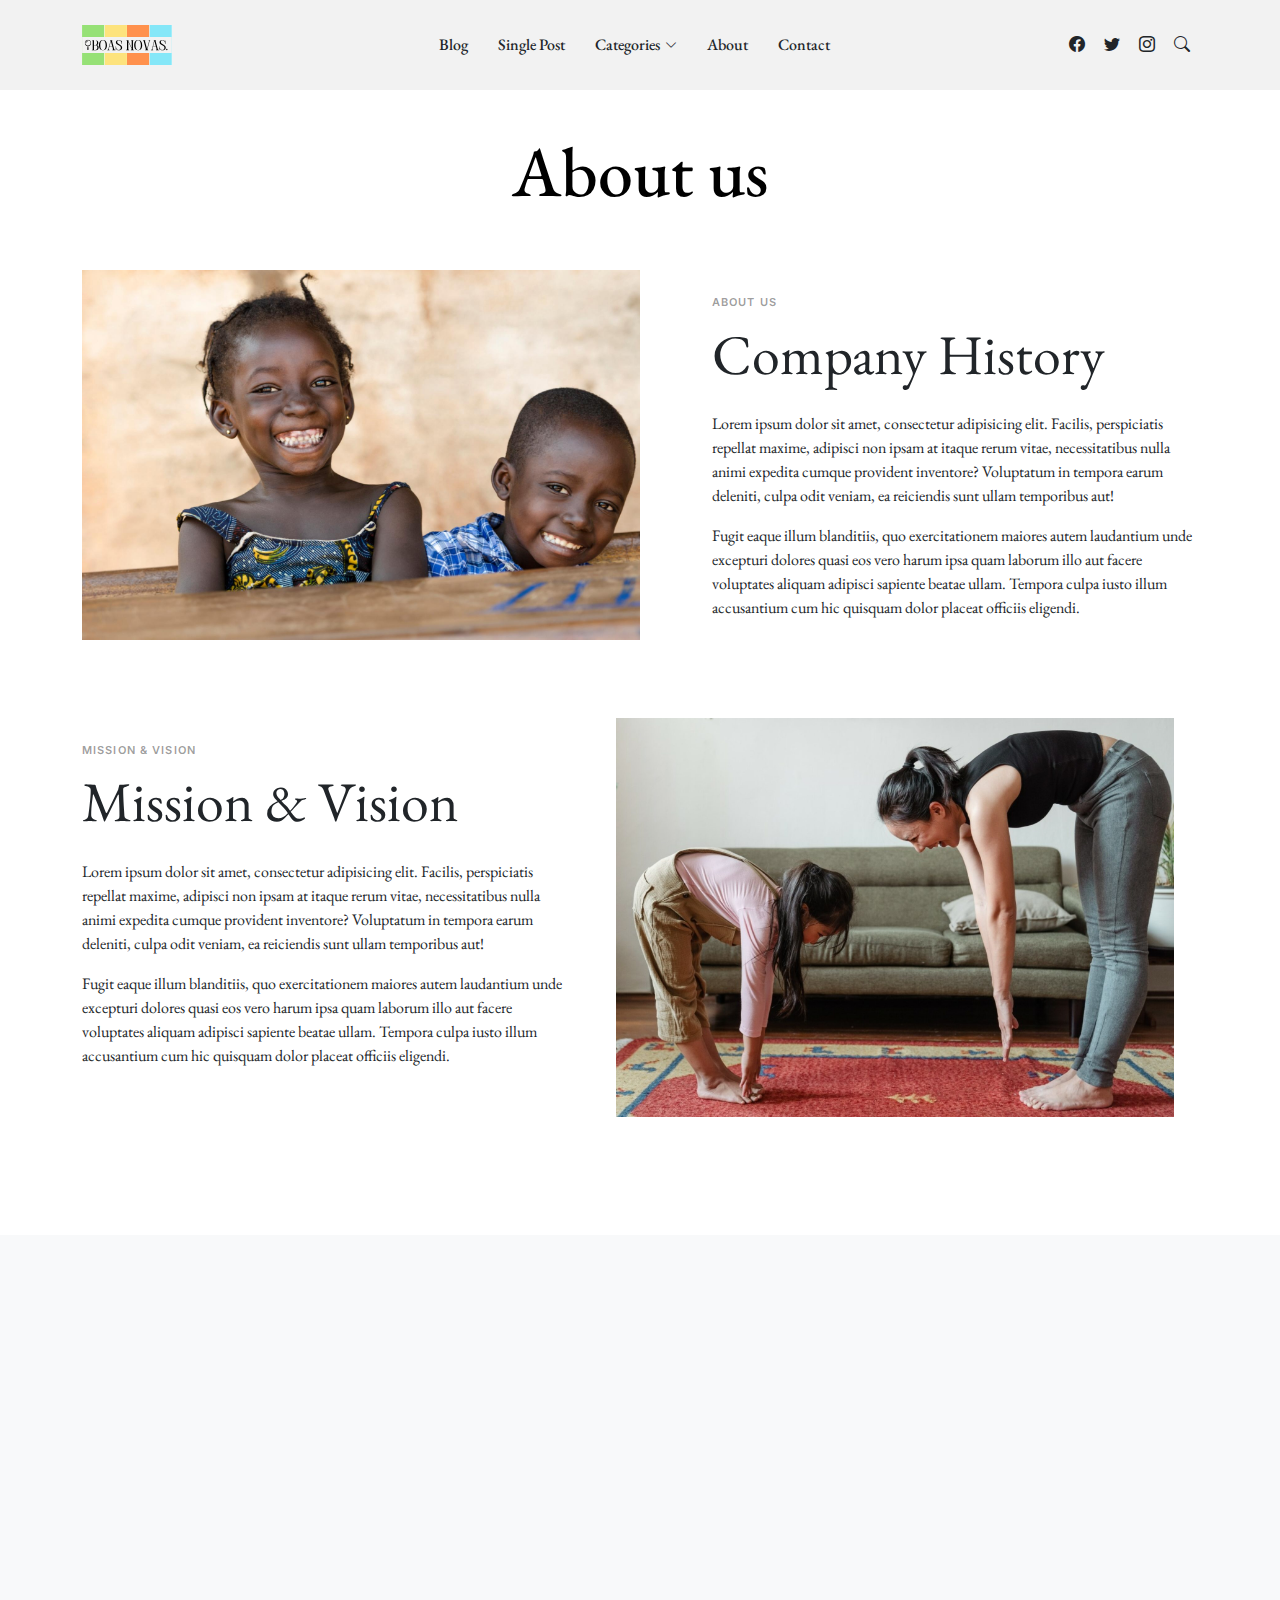
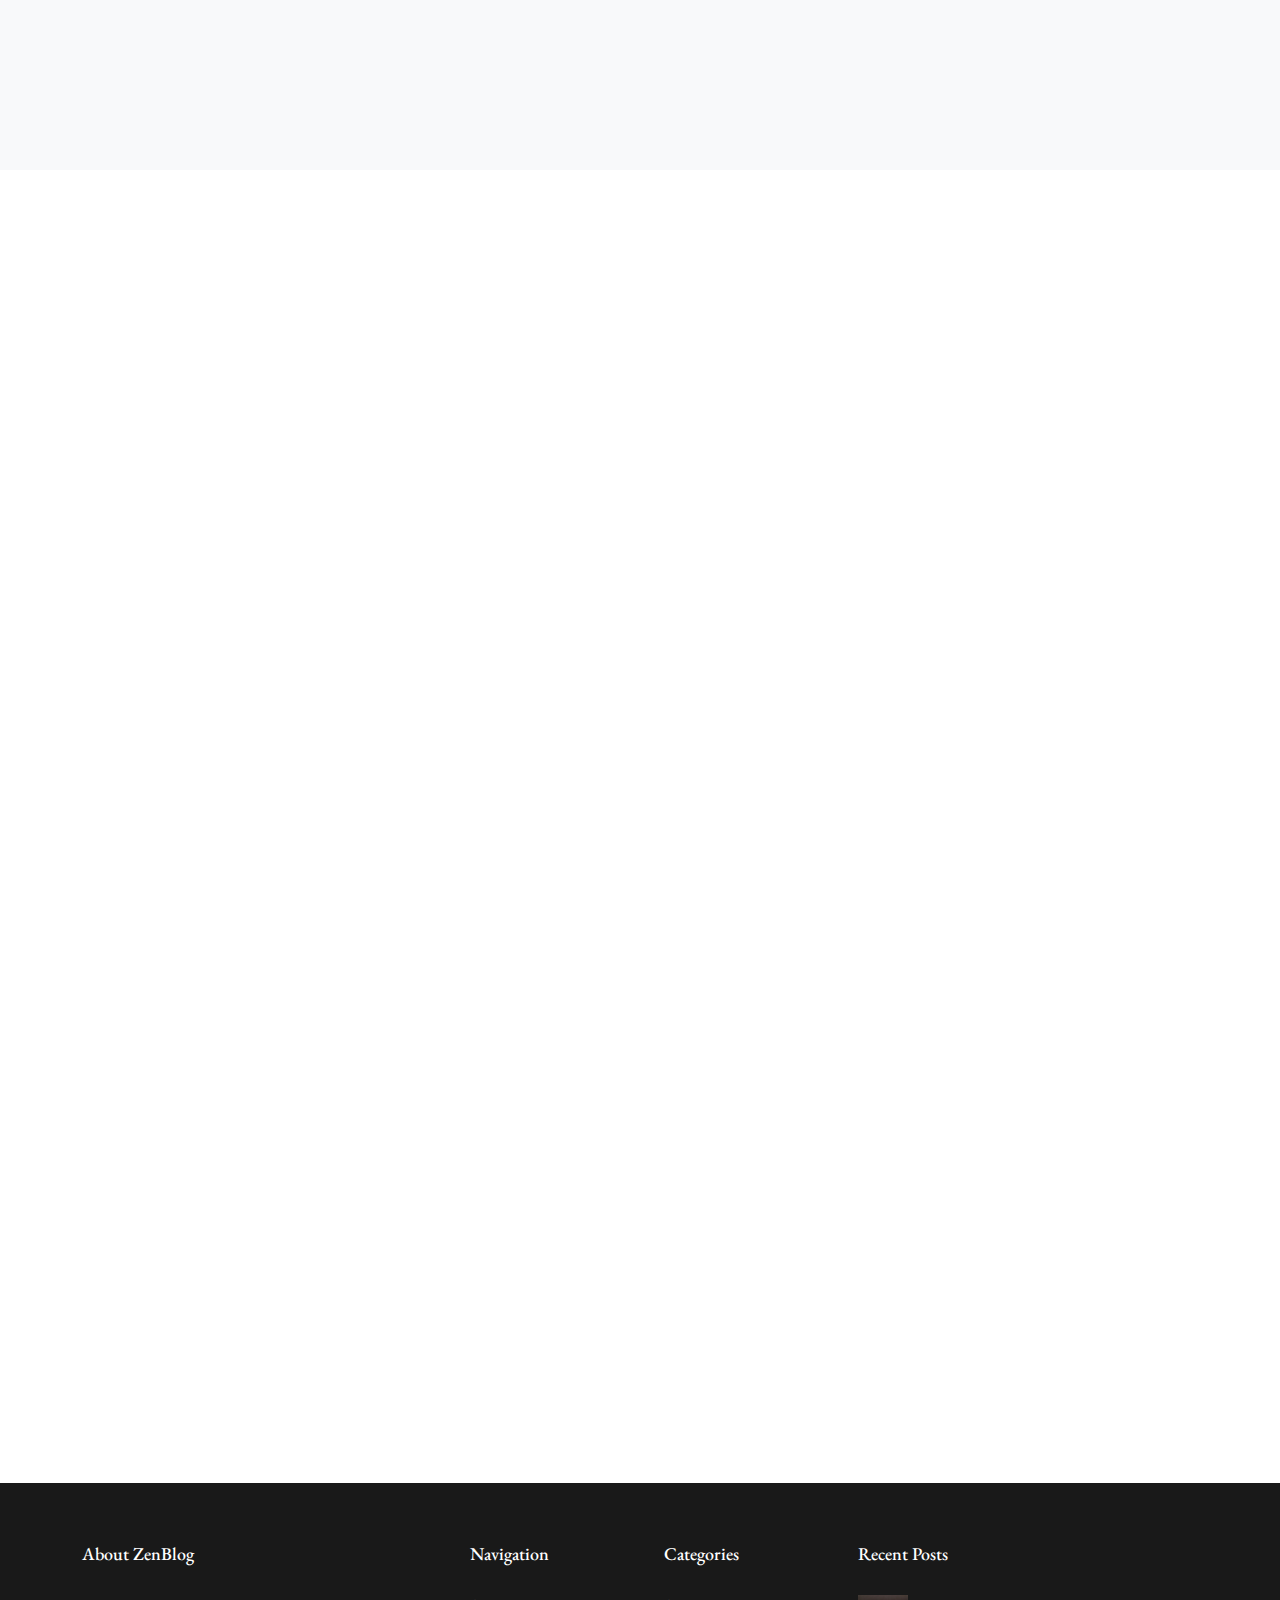
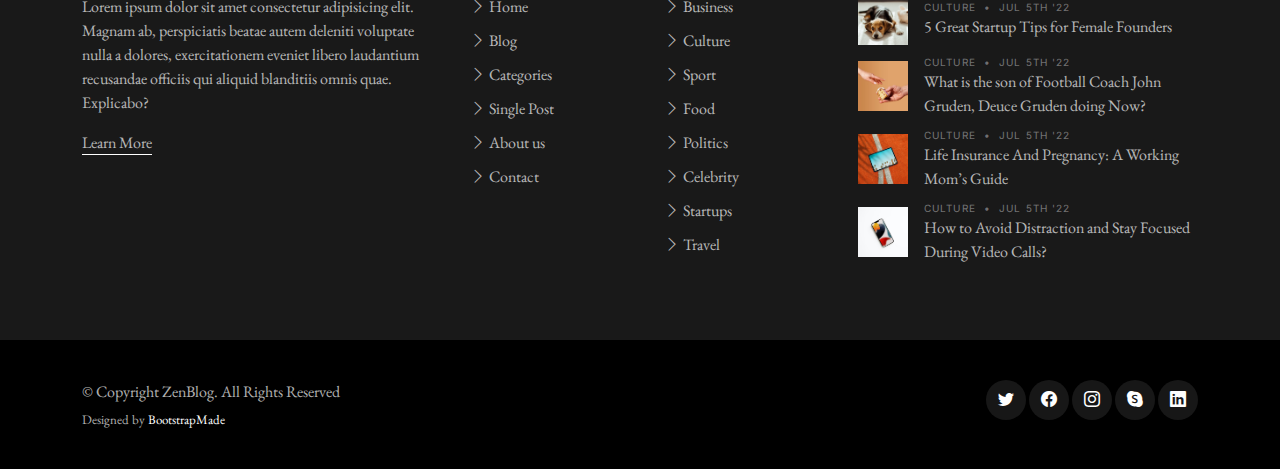
==== about.html @ c1a15620 "adcionar identidade visual e noticias da home" ====
<!DOCTYPE html>
<html lang="en">

<head>
  <meta charset="utf-8">
  <meta content="width=device-width, initial-scale=1.0" name="viewport">

  <title>Boas Novas</title>
  <meta content="" name="description">
  <meta content="" name="keywords">

  <!-- Favicons -->
  <link href="assets/img/ícone - boas novas.svg" rel="icon">
  <link href="assets/img/apple-touch-icon.png" rel="apple-touch-icon">

  <!-- Google Fonts -->
  <link rel="preconnect" href="https://fonts.googleapis.com">
  <link rel="preconnect" href="https://fonts.gstatic.com" crossorigin>
  <link href="https://fonts.googleapis.com/css2?family=EB+Garamond:wght@400;500&family=Inter:wght@400;500&family=Playfair+Display:ital,wght@0,400;0,700;1,400;1,700&display=swap" rel="stylesheet">

  <!-- Vendor CSS Files -->
  <link href="assets/vendor/bootstrap/css/bootstrap.min.css" rel="stylesheet">
  <link href="assets/vendor/bootstrap-icons/bootstrap-icons.css" rel="stylesheet">
  <link href="assets/vendor/swiper/swiper-bundle.min.css" rel="stylesheet">
  <link href="assets/vendor/glightbox/css/glightbox.min.css" rel="stylesheet">
  <link href="assets/vendor/aos/aos.css" rel="stylesheet">

  <!-- Template Main CSS Files -->
  <link href="assets/css/variables.css" rel="stylesheet">
  <link href="assets/css/main.css" rel="stylesheet">

  <!-- =======================================================
  * Template Name: ZenBlog
  * Updated: Sep 18 2023 with Bootstrap v5.3.2
  * Template URL: https://bootstrapmade.com/zenblog-bootstrap-blog-template/
  * Author: BootstrapMade.com
  * License: https:///bootstrapmade.com/license/
  ======================================================== -->
</head>

<body>

  <!-- ======= Header ======= -->
  <header id="header" class="header d-flex align-items-center fixed-top">
    <div class="container-fluid container-xl d-flex align-items-center justify-content-between">

      <a href="index.html" class="logo d-flex align-items-center">
        <img src="assets/img/logo - boas novas.svg" alt="">
      </a>

      <nav id="navbar" class="navbar">
        <ul>
          <li><a href="index.html">Blog</a></li>
          <li><a href="single-post.html">Single Post</a></li>
          <li class="dropdown"><a href="category.html"><span>Categories</span> <i class="bi bi-chevron-down dropdown-indicator"></i></a>
            <ul>
              <li><a href="search-result.html">Search Result</a></li>
              <li><a href="#">Drop Down 1</a></li>
              <li class="dropdown"><a href="#"><span>Deep Drop Down</span> <i class="bi bi-chevron-down dropdown-indicator"></i></a>
                <ul>
                  <li><a href="#">Deep Drop Down 1</a></li>
                  <li><a href="#">Deep Drop Down 2</a></li>
                  <li><a href="#">Deep Drop Down 3</a></li>
                  <li><a href="#">Deep Drop Down 4</a></li>
                  <li><a href="#">Deep Drop Down 5</a></li>
                </ul>
              </li>
              <li><a href="#">Drop Down 2</a></li>
              <li><a href="#">Drop Down 3</a></li>
              <li><a href="#">Drop Down 4</a></li>
            </ul>
          </li>

          <li><a href="about.html">About</a></li>
          <li><a href="contact.html">Contact</a></li>
        </ul>
      </nav><!-- .navbar -->

      <div class="position-relative">
        <a href="#" class="mx-2"><span class="bi-facebook"></span></a>
        <a href="#" class="mx-2"><span class="bi-twitter"></span></a>
        <a href="#" class="mx-2"><span class="bi-instagram"></span></a>

        <a href="#" class="mx-2 js-search-open"><span class="bi-search"></span></a>
        <i class="bi bi-list mobile-nav-toggle"></i>

        <!-- ======= Search Form ======= -->
        <div class="search-form-wrap js-search-form-wrap">
          <form action="search-result.html" class="search-form">
            <span class="icon bi-search"></span>
            <input type="text" placeholder="Search" class="form-control">
            <button class="btn js-search-close"><span class="bi-x"></span></button>
          </form>
        </div><!-- End Search Form -->

      </div>

    </div>

  </header><!-- End Header -->

  <main id="main">
    <section>
      <div class="container" data-aos="fade-up">
        <div class="row">
          <div class="col-lg-12 text-center mb-5">
            <h1 class="page-title">About us</h1>
          </div>
        </div>

        <div class="row mb-5">

          <div class="d-md-flex post-entry-2 half">
            <a href="#" class="me-4 thumbnail">
              <img src="assets/img/post-landscape-2.jpg" alt="" class="img-fluid">
            </a>
            <div class="ps-md-5 mt-4 mt-md-0">
              <div class="post-meta mt-4">About us</div>
              <h2 class="mb-4 display-4">Company History</h2>

              <p>Lorem ipsum dolor sit amet, consectetur adipisicing elit. Facilis, perspiciatis repellat maxime, adipisci non ipsam at itaque rerum vitae, necessitatibus nulla animi expedita cumque provident inventore? Voluptatum in tempora earum deleniti, culpa odit veniam, ea reiciendis sunt ullam temporibus aut!</p>
              <p>Fugit eaque illum blanditiis, quo exercitationem maiores autem laudantium unde excepturi dolores quasi eos vero harum ipsa quam laborum illo aut facere voluptates aliquam adipisci sapiente beatae ullam. Tempora culpa iusto illum accusantium cum hic quisquam dolor placeat officiis eligendi.</p>
            </div>
          </div>

          <div class="d-md-flex post-entry-2 half mt-5">
            <a href="#" class="me-4 thumbnail order-2">
              <img src="assets/img/post-landscape-1.jpg" alt="" class="img-fluid">
            </a>
            <div class="pe-md-5 mt-4 mt-md-0">
              <div class="post-meta mt-4">Mission &amp; Vision</div>
              <h2 class="mb-4 display-4">Mission &amp; Vision</h2>

              <p>Lorem ipsum dolor sit amet, consectetur adipisicing elit. Facilis, perspiciatis repellat maxime, adipisci non ipsam at itaque rerum vitae, necessitatibus nulla animi expedita cumque provident inventore? Voluptatum in tempora earum deleniti, culpa odit veniam, ea reiciendis sunt ullam temporibus aut!</p>
              <p>Fugit eaque illum blanditiis, quo exercitationem maiores autem laudantium unde excepturi dolores quasi eos vero harum ipsa quam laborum illo aut facere voluptates aliquam adipisci sapiente beatae ullam. Tempora culpa iusto illum accusantium cum hic quisquam dolor placeat officiis eligendi.</p>
            </div>
          </div>

        </div>

      </div>
    </section>

    <section class="mb-5 bg-light py-5">
      <div class="container" data-aos="fade-up">
        <div class="row justify-content-between align-items-lg-center">
          <div class="col-lg-5 mb-4 mb-lg-0">
            <h2 class="display-4 mb-4">Latest News</h2>
            <p>Lorem ipsum dolor sit amet consectetur adipisicing elit. Sed, rem eaque vel est asperiores iste pariatur placeat molestias, rerum provident ea maiores debitis eum earum esse quas architecto! Minima, voluptatum! Minus tempora distinctio quo sint est blanditiis voluptate eos. Commodi dolore nesciunt culpa adipisci nemo expedita suscipit autem dolorum rerum?</p>
            <p>At magni dolore ullam odio sapiente ipsam, numquam eius minus animi inventore alias quam fugit corrupti error iste laboriosam dolorum culpa doloremque eligendi repellat iusto vel impedit odit cum. Sequi atque molestias nesciunt rem eum pariatur quibusdam deleniti saepe eius maiores porro quam, praesentium ipsa deserunt laboriosam adipisci. Optio, animi!</p>
            <p><a href="#" class="more">View All Blog Posts</a></p>
          </div>
          <div class="col-lg-6">
            <div class="row">
              <div class="col-6">
                <img src="assets/img/post-portrait-3.jpg" alt="" class="img-fluid mb-4">
              </div>
              <div class="col-6 mt-4">
                <img src="assets/img/post-portrait-4.jpg" alt="" class="img-fluid mb-4">
              </div>
            </div>
          </div>
        </div>
      </div>
    </section>

    <section>
      <div class="container" data-aos="fade-up">
        <div class="row">
          <div class="col-12 text-center mb-5">
            <div class="row justify-content-center">
              <div class="col-lg-6">
                <h2 class="display-4">Our Team</h2>
                <p>Lorem ipsum dolor sit amet consectetur adipisicing elit. Nihil sint sed, fugit distinctio ad eius itaque deserunt doloribus harum excepturi laudantium sit officiis et eaque blanditiis. Dolore natus excepturi recusandae.</p>
              </div>
            </div>
          </div>
          <div class="col-lg-4 text-center mb-5">
            <img src="assets/img/person-1.jpg" alt="" class="img-fluid rounded-circle w-50 mb-4">
            <h4>Cameron Williamson</h4>
            <span class="d-block mb-3 text-uppercase">Founder &amp; CEO</span>
            <p>Lorem ipsum dolor sit amet, consectetur adipisicing elit. Facilis, perspiciatis repellat maxime, adipisci non ipsam at itaque rerum vitae, necessitatibus nulla animi expedita cumque provident inventore? Voluptatum in tempora earum deleniti, culpa odit veniam, ea reiciendis sunt ullam temporibus aut!</p>
          </div>
          <div class="col-lg-4 text-center mb-5">
            <img src="assets/img/person-2.jpg" alt="" class="img-fluid rounded-circle w-50 mb-4">
            <h4>Wade Warren</h4>
            <span class="d-block mb-3 text-uppercase">Founder, VP</span>
            <p>Lorem ipsum dolor sit amet, consectetur adipisicing elit. Facilis, perspiciatis repellat maxime, adipisci non ipsam at itaque rerum vitae, necessitatibus nulla animi expedita cumque provident inventore? Voluptatum in tempora earum deleniti, culpa odit veniam, ea reiciendis sunt ullam temporibus aut!</p>
          </div>
          <div class="col-lg-4 text-center mb-5">
            <img src="assets/img/person-3.jpg" alt="" class="img-fluid rounded-circle w-50 mb-4">
            <h4>Jane Cooper</h4>
            <span class="d-block mb-3 text-uppercase">Editor Staff</span>
            <p>Lorem ipsum dolor sit amet, consectetur adipisicing elit. Facilis, perspiciatis repellat maxime, adipisci non ipsam at itaque rerum vitae, necessitatibus nulla animi expedita cumque provident inventore? Voluptatum in tempora earum deleniti, culpa odit veniam, ea reiciendis sunt ullam temporibus aut!</p>
          </div>
          <div class="col-lg-4 text-center mb-5">
            <img src="assets/img/person-4.jpg" alt="" class="img-fluid rounded-circle w-50 mb-4">
            <h4>Cameron Williamson</h4>
            <span class="d-block mb-3 text-uppercase">Editor Staff</span>
            <p>Lorem ipsum dolor sit amet, consectetur adipisicing elit. Facilis, perspiciatis repellat maxime, adipisci non ipsam at itaque rerum vitae, necessitatibus nulla animi expedita cumque provident inventore? Voluptatum in tempora earum deleniti, culpa odit veniam, ea reiciendis sunt ullam temporibus aut!</p>
          </div>
          <div class="col-lg-4 text-center mb-5">
            <img src="assets/img/person-5.jpg" alt="" class="img-fluid rounded-circle w-50 mb-4">
            <h4>Cameron Williamson</h4>
            <span class="d-block mb-3 text-uppercase">Editor Staff</span>
            <p>Lorem ipsum dolor sit amet, consectetur adipisicing elit. Facilis, perspiciatis repellat maxime, adipisci non ipsam at itaque rerum vitae, necessitatibus nulla animi expedita cumque provident inventore? Voluptatum in tempora earum deleniti, culpa odit veniam, ea reiciendis sunt ullam temporibus aut!</p>
          </div>
          <div class="col-lg-4 text-center mb-5">
            <img src="assets/img/person-6.jpg" alt="" class="img-fluid rounded-circle w-50 mb-4">
            <h4>Cameron Williamson</h4>
            <span class="d-block mb-3 text-uppercase">Editor Staff</span>
            <p>Lorem ipsum dolor sit amet, consectetur adipisicing elit. Facilis, perspiciatis repellat maxime, adipisci non ipsam at itaque rerum vitae, necessitatibus nulla animi expedita cumque provident inventore? Voluptatum in tempora earum deleniti, culpa odit veniam, ea reiciendis sunt ullam temporibus aut!</p>
          </div>
        </div>
      </div>
    </section>

  </main><!-- End #main -->

  <!-- ======= Footer ======= -->
  <footer id="footer" class="footer">

    <div class="footer-content">
      <div class="container">

        <div class="row g-5">
          <div class="col-lg-4">
            <h3 class="footer-heading">About ZenBlog</h3>
            <p>Lorem ipsum dolor sit amet consectetur adipisicing elit. Magnam ab, perspiciatis beatae autem deleniti voluptate nulla a dolores, exercitationem eveniet libero laudantium recusandae officiis qui aliquid blanditiis omnis quae. Explicabo?</p>
            <p><a href="about.html" class="footer-link-more">Learn More</a></p>
          </div>
          <div class="col-6 col-lg-2">
            <h3 class="footer-heading">Navigation</h3>
            <ul class="footer-links list-unstyled">
              <li><a href="index.html"><i class="bi bi-chevron-right"></i> Home</a></li>
              <li><a href="index.html"><i class="bi bi-chevron-right"></i> Blog</a></li>
              <li><a href="category.html"><i class="bi bi-chevron-right"></i> Categories</a></li>
              <li><a href="single-post.html"><i class="bi bi-chevron-right"></i> Single Post</a></li>
              <li><a href="about.html"><i class="bi bi-chevron-right"></i> About us</a></li>
              <li><a href="contact.html"><i class="bi bi-chevron-right"></i> Contact</a></li>
            </ul>
          </div>
          <div class="col-6 col-lg-2">
            <h3 class="footer-heading">Categories</h3>
            <ul class="footer-links list-unstyled">
              <li><a href="category.html"><i class="bi bi-chevron-right"></i> Business</a></li>
              <li><a href="category.html"><i class="bi bi-chevron-right"></i> Culture</a></li>
              <li><a href="category.html"><i class="bi bi-chevron-right"></i> Sport</a></li>
              <li><a href="category.html"><i class="bi bi-chevron-right"></i> Food</a></li>
              <li><a href="category.html"><i class="bi bi-chevron-right"></i> Politics</a></li>
              <li><a href="category.html"><i class="bi bi-chevron-right"></i> Celebrity</a></li>
              <li><a href="category.html"><i class="bi bi-chevron-right"></i> Startups</a></li>
              <li><a href="category.html"><i class="bi bi-chevron-right"></i> Travel</a></li>

            </ul>
          </div>

          <div class="col-lg-4">
            <h3 class="footer-heading">Recent Posts</h3>

            <ul class="footer-links footer-blog-entry list-unstyled">
              <li>
                <a href="single-post.html" class="d-flex align-items-center">
                  <img src="assets/img/post-sq-1.jpg" alt="" class="img-fluid me-3">
                  <div>
                    <div class="post-meta d-block"><span class="date">Culture</span> <span class="mx-1">&bullet;</span> <span>Jul 5th '22</span></div>
                    <span>5 Great Startup Tips for Female Founders</span>
                  </div>
                </a>
              </li>

              <li>
                <a href="single-post.html" class="d-flex align-items-center">
                  <img src="assets/img/post-sq-2.jpg" alt="" class="img-fluid me-3">
                  <div>
                    <div class="post-meta d-block"><span class="date">Culture</span> <span class="mx-1">&bullet;</span> <span>Jul 5th '22</span></div>
                    <span>What is the son of Football Coach John Gruden, Deuce Gruden doing Now?</span>
                  </div>
                </a>
              </li>

              <li>
                <a href="single-post.html" class="d-flex align-items-center">
                  <img src="assets/img/post-sq-3.jpg" alt="" class="img-fluid me-3">
                  <div>
                    <div class="post-meta d-block"><span class="date">Culture</span> <span class="mx-1">&bullet;</span> <span>Jul 5th '22</span></div>
                    <span>Life Insurance And Pregnancy: A Working Mom’s Guide</span>
                  </div>
                </a>
              </li>

              <li>
                <a href="single-post.html" class="d-flex align-items-center">
                  <img src="assets/img/post-sq-4.jpg" alt="" class="img-fluid me-3">
                  <div>
                    <div class="post-meta d-block"><span class="date">Culture</span> <span class="mx-1">&bullet;</span> <span>Jul 5th '22</span></div>
                    <span>How to Avoid Distraction and Stay Focused During Video Calls?</span>
                  </div>
                </a>
              </li>

            </ul>

          </div>
        </div>
      </div>
    </div>

    <div class="footer-legal">
      <div class="container">

        <div class="row justify-content-between">
          <div class="col-md-6 text-center text-md-start mb-3 mb-md-0">
            <div class="copyright">
              © Copyright <strong><span>ZenBlog</span></strong>. All Rights Reserved
            </div>

            <div class="credits">
              <!-- All the links in the footer should remain intact. -->
              <!-- You can delete the links only if you purchased the pro version. -->
              <!-- Licensing information: https://bootstrapmade.com/license/ -->
              <!-- Purchase the pro version with working PHP/AJAX contact form: https://bootstrapmade.com/herobiz-bootstrap-business-template/ -->
              Designed by <a href="https://bootstrapmade.com/">BootstrapMade</a>
            </div>

          </div>

          <div class="col-md-6">
            <div class="social-links mb-3 mb-lg-0 text-center text-md-end">
              <a href="#" class="twitter"><i class="bi bi-twitter"></i></a>
              <a href="#" class="facebook"><i class="bi bi-facebook"></i></a>
              <a href="#" class="instagram"><i class="bi bi-instagram"></i></a>
              <a href="#" class="google-plus"><i class="bi bi-skype"></i></a>
              <a href="#" class="linkedin"><i class="bi bi-linkedin"></i></a>
            </div>

          </div>

        </div>

      </div>
    </div>

  </footer>

  <a href="#" class="scroll-top d-flex align-items-center justify-content-center"><i class="bi bi-arrow-up-short"></i></a>

  <!-- Vendor JS Files -->
  <script src="assets/vendor/bootstrap/js/bootstrap.bundle.min.js"></script>
  <script src="assets/vendor/swiper/swiper-bundle.min.js"></script>
  <script src="assets/vendor/glightbox/js/glightbox.min.js"></script>
  <script src="assets/vendor/aos/aos.js"></script>
  <script src="assets/vendor/php-email-form/validate.js"></script>

  <!-- Template Main JS File -->
  <script src="assets/js/main.js"></script>

</body>

</html>
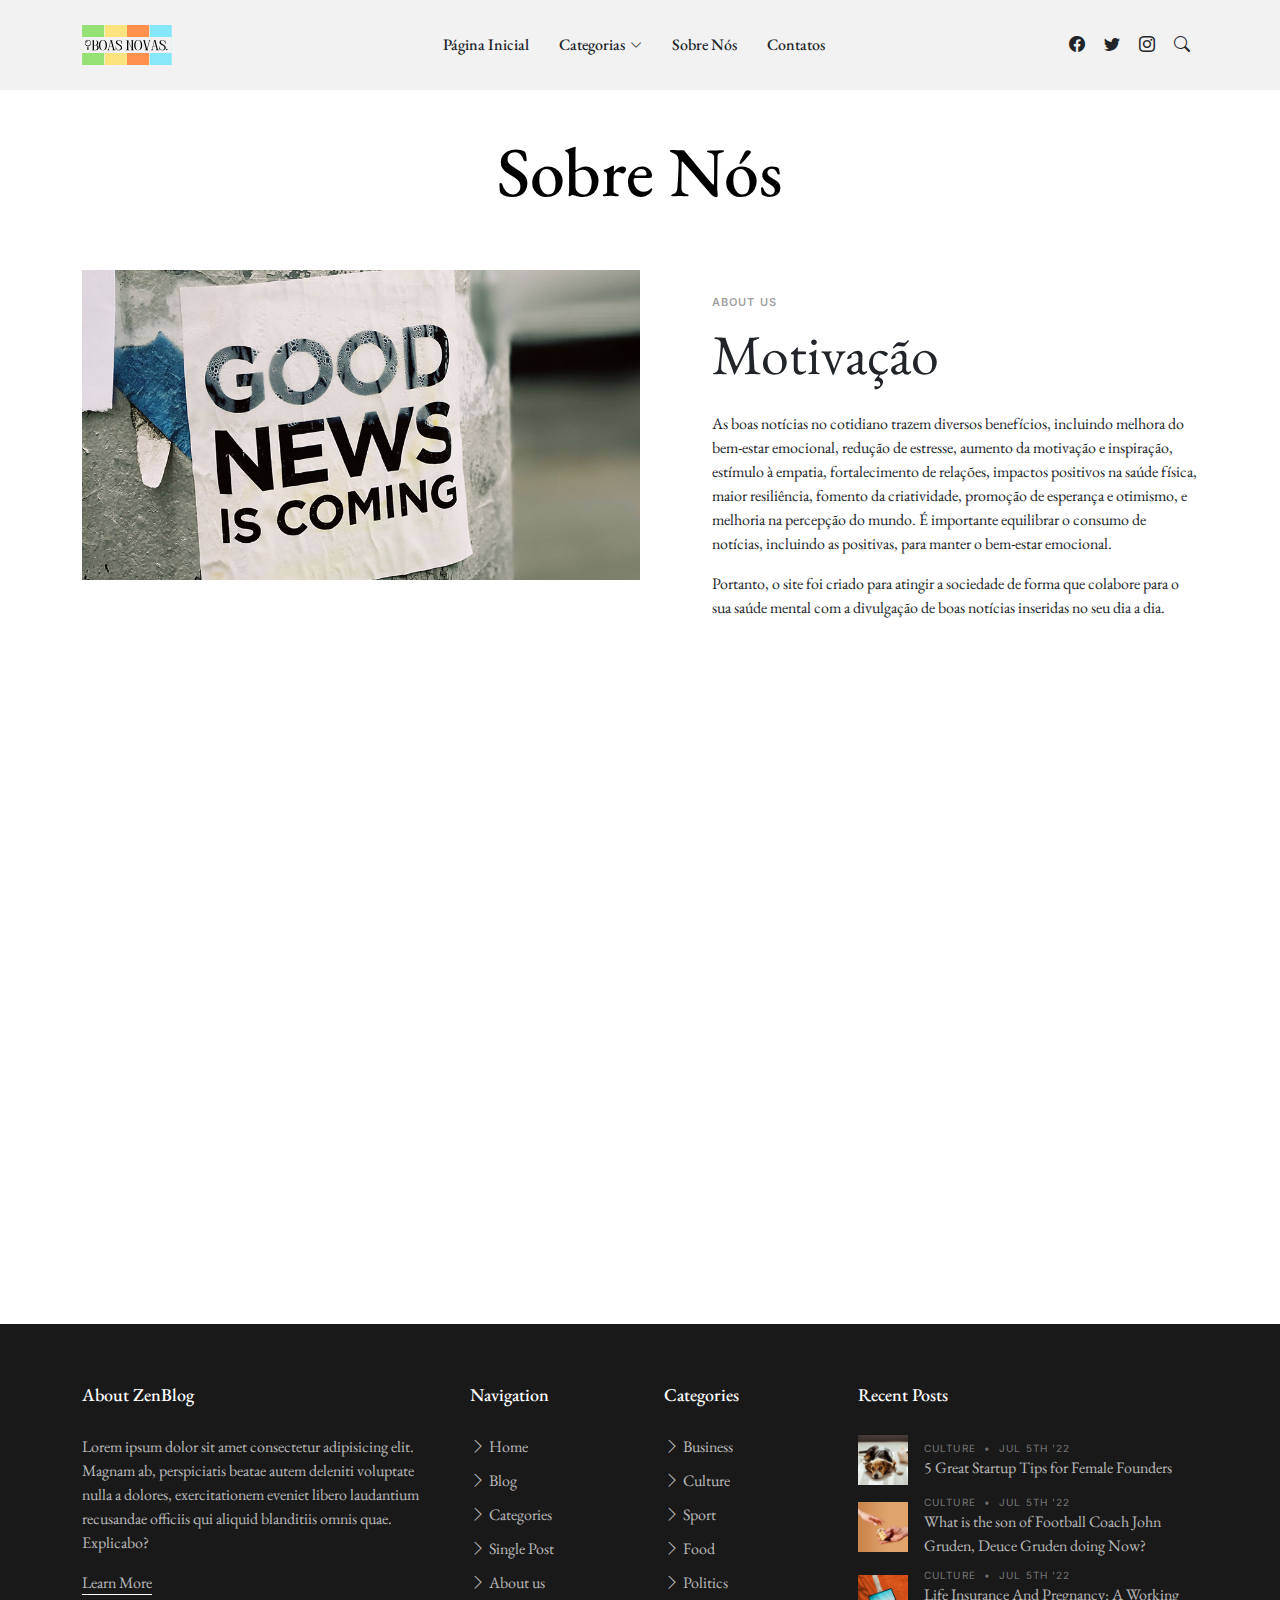
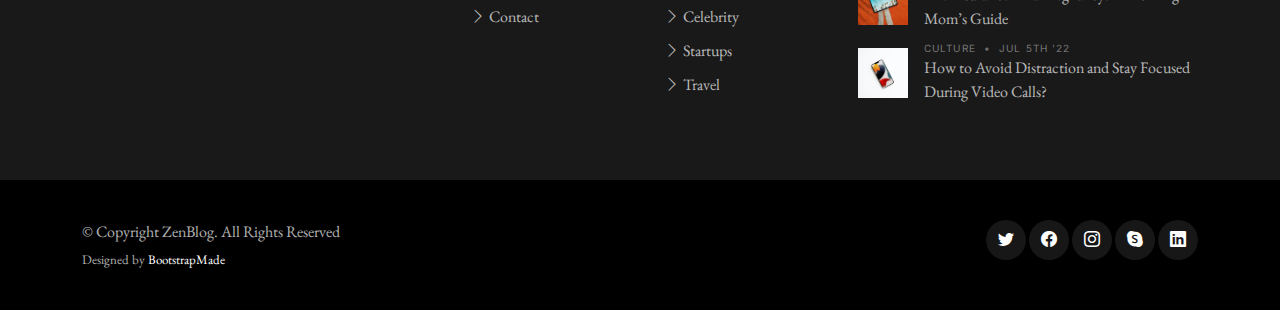
==== commit 3391f44e: "atualizar sobre nos e contato" ====
--- a/about.html
+++ b/about.html
@@ -50,29 +50,18 @@
 
       <nav id="navbar" class="navbar">
         <ul>
-          <li><a href="index.html">Blog</a></li>
-          <li><a href="single-post.html">Single Post</a></li>
-          <li class="dropdown"><a href="category.html"><span>Categories</span> <i class="bi bi-chevron-down dropdown-indicator"></i></a>
+          <li><a href="index.html">Página Inicial</a></li>
+          <li class="dropdown"><a href="category.html"><span>Categorias</span> <i class="bi bi-chevron-down dropdown-indicator"></i></a>
             <ul>
-              <li><a href="search-result.html">Search Result</a></li>
-              <li><a href="#">Drop Down 1</a></li>
-              <li class="dropdown"><a href="#"><span>Deep Drop Down</span> <i class="bi bi-chevron-down dropdown-indicator"></i></a>
-                <ul>
-                  <li><a href="#">Deep Drop Down 1</a></li>
-                  <li><a href="#">Deep Drop Down 2</a></li>
-                  <li><a href="#">Deep Drop Down 3</a></li>
-                  <li><a href="#">Deep Drop Down 4</a></li>
-                  <li><a href="#">Deep Drop Down 5</a></li>
-                </ul>
-              </li>
-              <li><a href="#">Drop Down 2</a></li>
-              <li><a href="#">Drop Down 3</a></li>
-              <li><a href="#">Drop Down 4</a></li>
+              <li><a href="#">Sociedade</a></li>
+              <li><a href="#">Meio Ambiente</a></li>
+              <li><a href="#">Economia</a></li>
+              <li><a href="#">Ciências</a></li>
             </ul>
           </li>
 
-          <li><a href="about.html">About</a></li>
-          <li><a href="contact.html">Contact</a></li>
+          <li><a href="about.html">Sobre Nós</a></li>
+          <li><a href="contact.html">Contatos</a></li>
         </ul>
       </nav><!-- .navbar -->
 
@@ -104,7 +93,7 @@
       <div class="container" data-aos="fade-up">
         <div class="row">
           <div class="col-lg-12 text-center mb-5">
-            <h1 class="page-title">About us</h1>
+            <h1 class="page-title">Sobre Nós</h1>
           </div>
         </div>
 
@@ -112,55 +101,19 @@
 
           <div class="d-md-flex post-entry-2 half">
             <a href="#" class="me-4 thumbnail">
-              <img src="assets/img/post-landscape-2.jpg" alt="" class="img-fluid">
+              <img src="assets/img/sobre nos.jpg" alt="" class="img-fluid">
             </a>
             <div class="ps-md-5 mt-4 mt-md-0">
               <div class="post-meta mt-4">About us</div>
-              <h2 class="mb-4 display-4">Company History</h2>
-
-              <p>Lorem ipsum dolor sit amet, consectetur adipisicing elit. Facilis, perspiciatis repellat maxime, adipisci non ipsam at itaque rerum vitae, necessitatibus nulla animi expedita cumque provident inventore? Voluptatum in tempora earum deleniti, culpa odit veniam, ea reiciendis sunt ullam temporibus aut!</p>
-              <p>Fugit eaque illum blanditiis, quo exercitationem maiores autem laudantium unde excepturi dolores quasi eos vero harum ipsa quam laborum illo aut facere voluptates aliquam adipisci sapiente beatae ullam. Tempora culpa iusto illum accusantium cum hic quisquam dolor placeat officiis eligendi.</p>
-            </div>
-          </div>
-
-          <div class="d-md-flex post-entry-2 half mt-5">
-            <a href="#" class="me-4 thumbnail order-2">
-              <img src="assets/img/post-landscape-1.jpg" alt="" class="img-fluid">
-            </a>
-            <div class="pe-md-5 mt-4 mt-md-0">
-              <div class="post-meta mt-4">Mission &amp; Vision</div>
-              <h2 class="mb-4 display-4">Mission &amp; Vision</h2>
-
-              <p>Lorem ipsum dolor sit amet, consectetur adipisicing elit. Facilis, perspiciatis repellat maxime, adipisci non ipsam at itaque rerum vitae, necessitatibus nulla animi expedita cumque provident inventore? Voluptatum in tempora earum deleniti, culpa odit veniam, ea reiciendis sunt ullam temporibus aut!</p>
-              <p>Fugit eaque illum blanditiis, quo exercitationem maiores autem laudantium unde excepturi dolores quasi eos vero harum ipsa quam laborum illo aut facere voluptates aliquam adipisci sapiente beatae ullam. Tempora culpa iusto illum accusantium cum hic quisquam dolor placeat officiis eligendi.</p>
-            </div>
-          </div>
-
-        </div>
-
-      </div>
-    </section>
-
-    <section class="mb-5 bg-light py-5">
-      <div class="container" data-aos="fade-up">
-        <div class="row justify-content-between align-items-lg-center">
-          <div class="col-lg-5 mb-4 mb-lg-0">
-            <h2 class="display-4 mb-4">Latest News</h2>
-            <p>Lorem ipsum dolor sit amet consectetur adipisicing elit. Sed, rem eaque vel est asperiores iste pariatur placeat molestias, rerum provident ea maiores debitis eum earum esse quas architecto! Minima, voluptatum! Minus tempora distinctio quo sint est blanditiis voluptate eos. Commodi dolore nesciunt culpa adipisci nemo expedita suscipit autem dolorum rerum?</p>
-            <p>At magni dolore ullam odio sapiente ipsam, numquam eius minus animi inventore alias quam fugit corrupti error iste laboriosam dolorum culpa doloremque eligendi repellat iusto vel impedit odit cum. Sequi atque molestias nesciunt rem eum pariatur quibusdam deleniti saepe eius maiores porro quam, praesentium ipsa deserunt laboriosam adipisci. Optio, animi!</p>
-            <p><a href="#" class="more">View All Blog Posts</a></p>
-          </div>
-          <div class="col-lg-6">
-            <div class="row">
-              <div class="col-6">
-                <img src="assets/img/post-portrait-3.jpg" alt="" class="img-fluid mb-4">
-              </div>
-              <div class="col-6 mt-4">
-                <img src="assets/img/post-portrait-4.jpg" alt="" class="img-fluid mb-4">
-              </div>
-            </div>
-          </div>
-        </div>
+              <h2 class="mb-4 display-4">Motivação</h2>
+
+              <p>As boas notícias no cotidiano trazem diversos benefícios, incluindo melhora do bem-estar emocional, redução de estresse, aumento da motivação e inspiração, estímulo à empatia, fortalecimento de relações, impactos positivos na saúde física, maior resiliência, fomento da criatividade, promoção de esperança e otimismo, e melhoria na percepção do mundo. É importante equilibrar o consumo de notícias, incluindo as positivas, para manter o bem-estar emocional.</p>
+              <p>Portanto, o site foi criado para atingir a sociedade de forma que colabore para o sua saúde mental com a divulgação de boas notícias inseridas no seu dia a dia.</p>
+            </div>
+          </div>
+
+        </div>
+
       </div>
     </section>
 
@@ -170,46 +123,25 @@
           <div class="col-12 text-center mb-5">
             <div class="row justify-content-center">
               <div class="col-lg-6">
-                <h2 class="display-4">Our Team</h2>
-                <p>Lorem ipsum dolor sit amet consectetur adipisicing elit. Nihil sint sed, fugit distinctio ad eius itaque deserunt doloribus harum excepturi laudantium sit officiis et eaque blanditiis. Dolore natus excepturi recusandae.</p>
+                <h2 class="display-4">Desenvolvedores</h2>
+                <p>Nosso site foi idealizado e desenvolvido por um grupo de alunos do 4° ano de Informática</p>
               </div>
             </div>
           </div>
           <div class="col-lg-4 text-center mb-5">
             <img src="assets/img/person-1.jpg" alt="" class="img-fluid rounded-circle w-50 mb-4">
-            <h4>Cameron Williamson</h4>
+            <h4>Carlos Sergio</h4>
             <span class="d-block mb-3 text-uppercase">Founder &amp; CEO</span>
-            <p>Lorem ipsum dolor sit amet, consectetur adipisicing elit. Facilis, perspiciatis repellat maxime, adipisci non ipsam at itaque rerum vitae, necessitatibus nulla animi expedita cumque provident inventore? Voluptatum in tempora earum deleniti, culpa odit veniam, ea reiciendis sunt ullam temporibus aut!</p>
           </div>
           <div class="col-lg-4 text-center mb-5">
             <img src="assets/img/person-2.jpg" alt="" class="img-fluid rounded-circle w-50 mb-4">
-            <h4>Wade Warren</h4>
+            <h4>Maria Luiza</h4>
             <span class="d-block mb-3 text-uppercase">Founder, VP</span>
-            <p>Lorem ipsum dolor sit amet, consectetur adipisicing elit. Facilis, perspiciatis repellat maxime, adipisci non ipsam at itaque rerum vitae, necessitatibus nulla animi expedita cumque provident inventore? Voluptatum in tempora earum deleniti, culpa odit veniam, ea reiciendis sunt ullam temporibus aut!</p>
           </div>
           <div class="col-lg-4 text-center mb-5">
             <img src="assets/img/person-3.jpg" alt="" class="img-fluid rounded-circle w-50 mb-4">
-            <h4>Jane Cooper</h4>
+            <h4>Pedro Vitor</h4>
             <span class="d-block mb-3 text-uppercase">Editor Staff</span>
-            <p>Lorem ipsum dolor sit amet, consectetur adipisicing elit. Facilis, perspiciatis repellat maxime, adipisci non ipsam at itaque rerum vitae, necessitatibus nulla animi expedita cumque provident inventore? Voluptatum in tempora earum deleniti, culpa odit veniam, ea reiciendis sunt ullam temporibus aut!</p>
-          </div>
-          <div class="col-lg-4 text-center mb-5">
-            <img src="assets/img/person-4.jpg" alt="" class="img-fluid rounded-circle w-50 mb-4">
-            <h4>Cameron Williamson</h4>
-            <span class="d-block mb-3 text-uppercase">Editor Staff</span>
-            <p>Lorem ipsum dolor sit amet, consectetur adipisicing elit. Facilis, perspiciatis repellat maxime, adipisci non ipsam at itaque rerum vitae, necessitatibus nulla animi expedita cumque provident inventore? Voluptatum in tempora earum deleniti, culpa odit veniam, ea reiciendis sunt ullam temporibus aut!</p>
-          </div>
-          <div class="col-lg-4 text-center mb-5">
-            <img src="assets/img/person-5.jpg" alt="" class="img-fluid rounded-circle w-50 mb-4">
-            <h4>Cameron Williamson</h4>
-            <span class="d-block mb-3 text-uppercase">Editor Staff</span>
-            <p>Lorem ipsum dolor sit amet, consectetur adipisicing elit. Facilis, perspiciatis repellat maxime, adipisci non ipsam at itaque rerum vitae, necessitatibus nulla animi expedita cumque provident inventore? Voluptatum in tempora earum deleniti, culpa odit veniam, ea reiciendis sunt ullam temporibus aut!</p>
-          </div>
-          <div class="col-lg-4 text-center mb-5">
-            <img src="assets/img/person-6.jpg" alt="" class="img-fluid rounded-circle w-50 mb-4">
-            <h4>Cameron Williamson</h4>
-            <span class="d-block mb-3 text-uppercase">Editor Staff</span>
-            <p>Lorem ipsum dolor sit amet, consectetur adipisicing elit. Facilis, perspiciatis repellat maxime, adipisci non ipsam at itaque rerum vitae, necessitatibus nulla animi expedita cumque provident inventore? Voluptatum in tempora earum deleniti, culpa odit veniam, ea reiciendis sunt ullam temporibus aut!</p>
           </div>
         </div>
       </div>
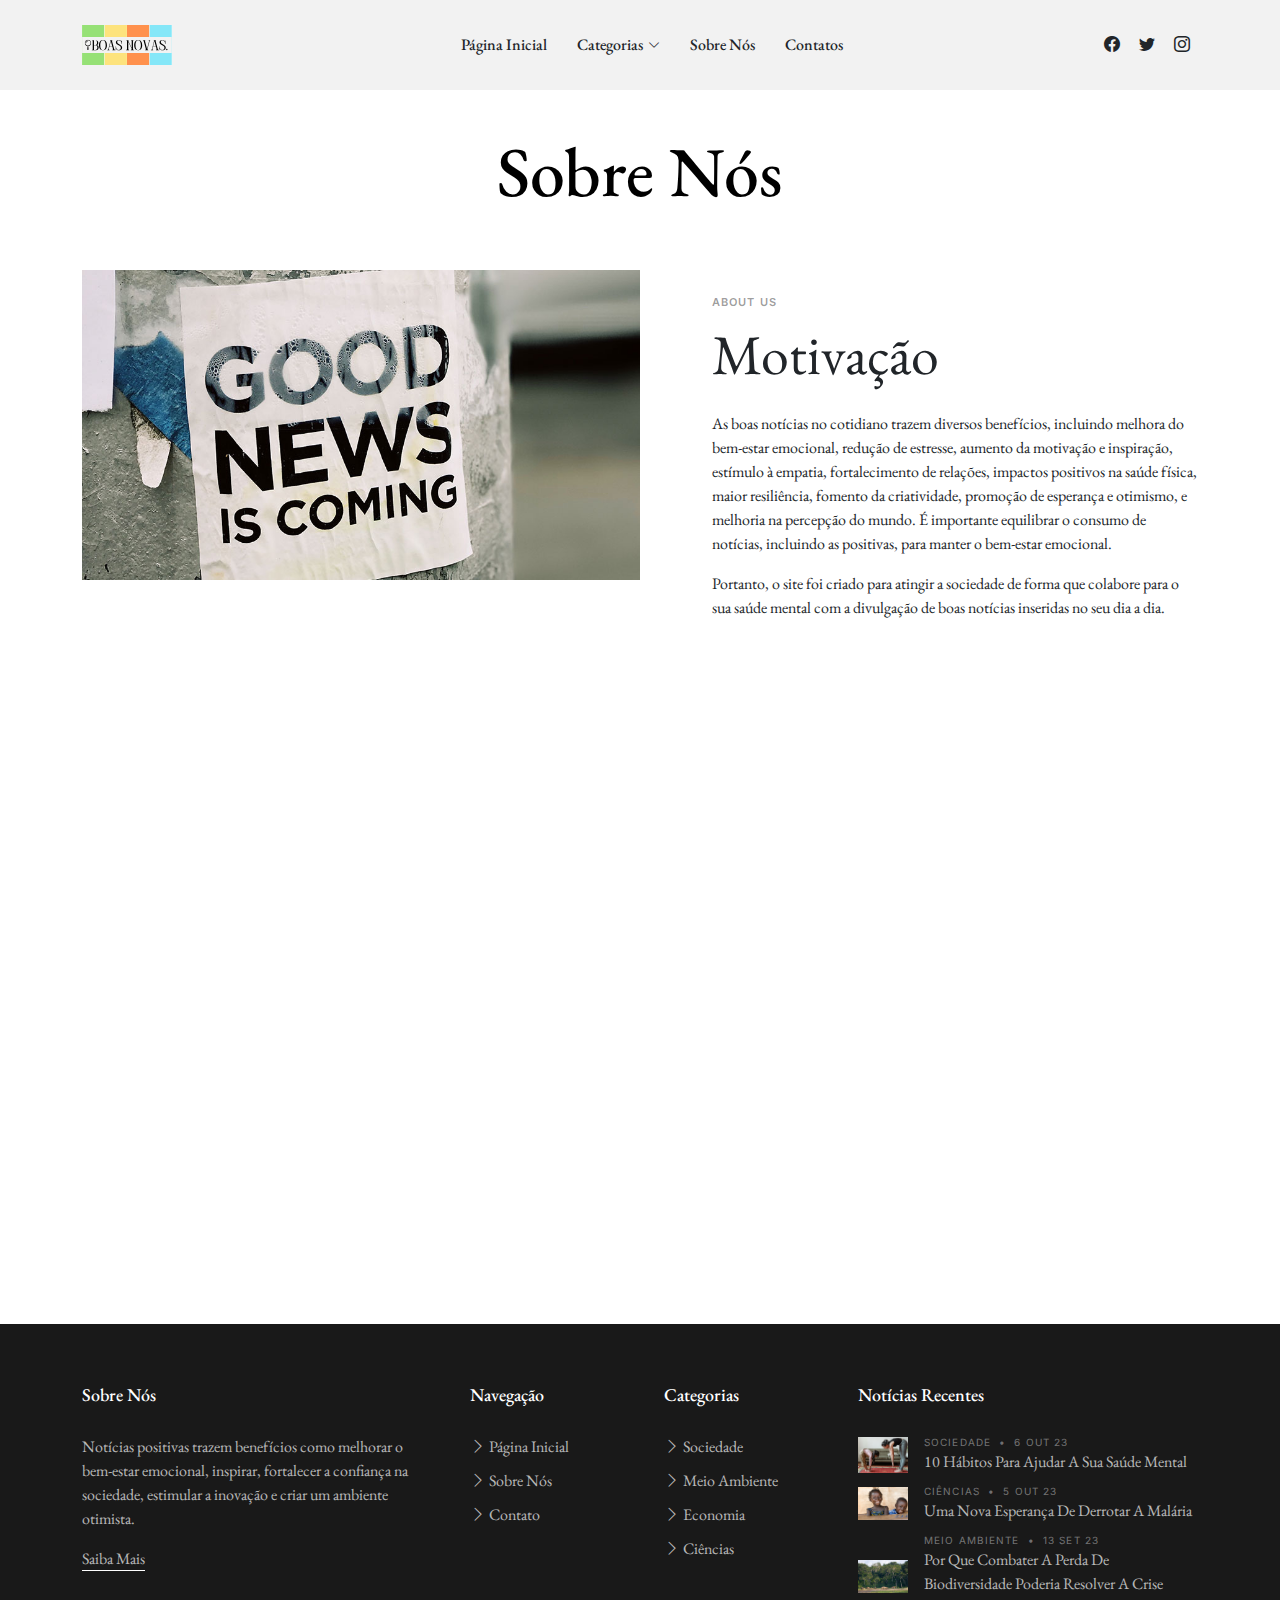
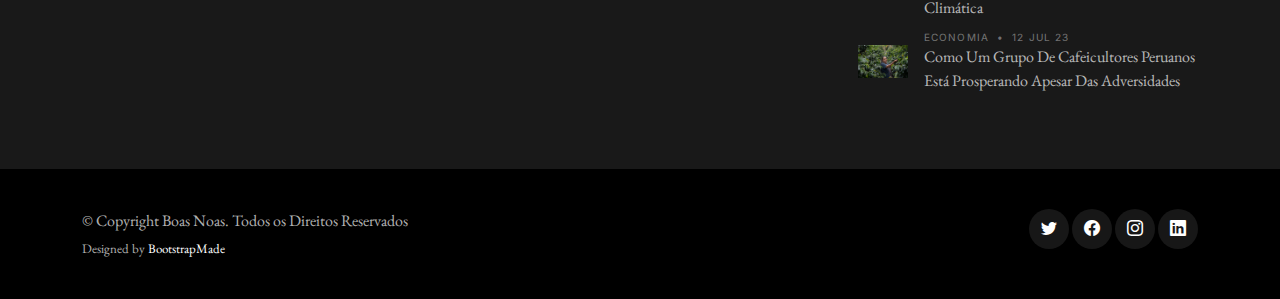
==== commit 81b43aff: "Rodapé, Sidebar e outros detalhes" ====
--- a/about.html
+++ b/about.html
@@ -51,12 +51,12 @@
       <nav id="navbar" class="navbar">
         <ul>
           <li><a href="index.html">Página Inicial</a></li>
-          <li class="dropdown"><a href="category.html"><span>Categorias</span> <i class="bi bi-chevron-down dropdown-indicator"></i></a>
+          <li class="dropdown"><a href="#"><span>Categorias</span> <i class="bi bi-chevron-down dropdown-indicator"></i></a>
             <ul>
-              <li><a href="#">Sociedade</a></li>
-              <li><a href="#">Meio Ambiente</a></li>
-              <li><a href="#">Economia</a></li>
-              <li><a href="#">Ciências</a></li>
+              <li><a href="sociedade.html">Sociedade</a></li>
+              <li><a href="meioambiente.html">Meio Ambiente</a></li>
+              <li><a href="economia.html">Economia</a></li>
+              <li><a href="ciencias.html">Ciências</a></li>
             </ul>
           </li>
 
@@ -66,27 +66,15 @@
       </nav><!-- .navbar -->
 
       <div class="position-relative">
-        <a href="#" class="mx-2"><span class="bi-facebook"></span></a>
-        <a href="#" class="mx-2"><span class="bi-twitter"></span></a>
-        <a href="#" class="mx-2"><span class="bi-instagram"></span></a>
-
-        <a href="#" class="mx-2 js-search-open"><span class="bi-search"></span></a>
-        <i class="bi bi-list mobile-nav-toggle"></i>
-
-        <!-- ======= Search Form ======= -->
-        <div class="search-form-wrap js-search-form-wrap">
-          <form action="search-result.html" class="search-form">
-            <span class="icon bi-search"></span>
-            <input type="text" placeholder="Search" class="form-control">
-            <button class="btn js-search-close"><span class="bi-x"></span></button>
-          </form>
-        </div><!-- End Search Form -->
+        <a href="https://www.facebook.com/positive.news.uk/" class="mx-2"><span class="bi-facebook"></span></a>
+        <a href="https://twitter.com/PositiveNewsUK" class="mx-2"><span class="bi-twitter"></span></a>
+        <a href="https://www.instagram.com/positivenewsuk/?utm_source=ig_web_button_share_sheet&igshid=OGQ5ZDc2ODk2ZA==" class="mx-2"><span class="bi-instagram"></span></a>
 
       </div>
 
     </div>
 
-  </header><!-- End Header -->
+  </header><!-- End Header --><!-- End Header -->
 
   <main id="main">
     <section>
@@ -157,76 +145,69 @@
 
         <div class="row g-5">
           <div class="col-lg-4">
-            <h3 class="footer-heading">About ZenBlog</h3>
-            <p>Lorem ipsum dolor sit amet consectetur adipisicing elit. Magnam ab, perspiciatis beatae autem deleniti voluptate nulla a dolores, exercitationem eveniet libero laudantium recusandae officiis qui aliquid blanditiis omnis quae. Explicabo?</p>
-            <p><a href="about.html" class="footer-link-more">Learn More</a></p>
+            <h3 class="footer-heading">Sobre Nós</h3>
+            <p>Notícias positivas trazem benefícios como melhorar o bem-estar emocional, inspirar, fortalecer a confiança na sociedade, estimular a inovação e criar um ambiente otimista.</p>
+            <p><a href="about.html" class="footer-link-more">Saiba Mais</a></p>
           </div>
           <div class="col-6 col-lg-2">
-            <h3 class="footer-heading">Navigation</h3>
+            <h3 class="footer-heading">Navegação</h3>
             <ul class="footer-links list-unstyled">
-              <li><a href="index.html"><i class="bi bi-chevron-right"></i> Home</a></li>
-              <li><a href="index.html"><i class="bi bi-chevron-right"></i> Blog</a></li>
-              <li><a href="category.html"><i class="bi bi-chevron-right"></i> Categories</a></li>
-              <li><a href="single-post.html"><i class="bi bi-chevron-right"></i> Single Post</a></li>
-              <li><a href="about.html"><i class="bi bi-chevron-right"></i> About us</a></li>
-              <li><a href="contact.html"><i class="bi bi-chevron-right"></i> Contact</a></li>
+              <li><a href="index.html"><i class="bi bi-chevron-right"></i> Página Inicial</a></li>
+              <li><a href="about.html"><i class="bi bi-chevron-right"></i> Sobre Nós</a></li>
+              <li><a href="contact.html"><i class="bi bi-chevron-right"></i> Contato</a></li>
             </ul>
           </div>
           <div class="col-6 col-lg-2">
-            <h3 class="footer-heading">Categories</h3>
+            <h3 class="footer-heading">Categorias</h3>
             <ul class="footer-links list-unstyled">
-              <li><a href="category.html"><i class="bi bi-chevron-right"></i> Business</a></li>
-              <li><a href="category.html"><i class="bi bi-chevron-right"></i> Culture</a></li>
-              <li><a href="category.html"><i class="bi bi-chevron-right"></i> Sport</a></li>
-              <li><a href="category.html"><i class="bi bi-chevron-right"></i> Food</a></li>
-              <li><a href="category.html"><i class="bi bi-chevron-right"></i> Politics</a></li>
-              <li><a href="category.html"><i class="bi bi-chevron-right"></i> Celebrity</a></li>
-              <li><a href="category.html"><i class="bi bi-chevron-right"></i> Startups</a></li>
-              <li><a href="category.html"><i class="bi bi-chevron-right"></i> Travel</a></li>
+              <li><a href="sociedade.html"><i class="bi bi-chevron-right"></i> Sociedade </a></li>
+              <li><a href="meioambiente.html"><i class="bi bi-chevron-right"></i> Meio Ambiente </a></li>
+              <li><a href="economia.html"><i class="bi bi-chevron-right"></i> Economia </a></li>
+              <li><a href="ciencias.html"><i class="bi bi-chevron-right"></i> Ciências </a></li>
 
             </ul>
           </div>
 
           <div class="col-lg-4">
-            <h3 class="footer-heading">Recent Posts</h3>
+            <h3 class="footer-heading">Notícias Recentes</h3>
 
             <ul class="footer-links footer-blog-entry list-unstyled">
               <li>
                 <a href="single-post.html" class="d-flex align-items-center">
-                  <img src="assets/img/post-sq-1.jpg" alt="" class="img-fluid me-3">
-                  <div>
-                    <div class="post-meta d-block"><span class="date">Culture</span> <span class="mx-1">&bullet;</span> <span>Jul 5th '22</span></div>
-                    <span>5 Great Startup Tips for Female Founders</span>
-                  </div>
-                </a>
-              </li>
-
-              <li>
-                <a href="single-post.html" class="d-flex align-items-center">
-                  <img src="assets/img/post-sq-2.jpg" alt="" class="img-fluid me-3">
-                  <div>
-                    <div class="post-meta d-block"><span class="date">Culture</span> <span class="mx-1">&bullet;</span> <span>Jul 5th '22</span></div>
-                    <span>What is the son of Football Coach John Gruden, Deuce Gruden doing Now?</span>
-                  </div>
-                </a>
-              </li>
-
-              <li>
-                <a href="single-post.html" class="d-flex align-items-center">
-                  <img src="assets/img/post-sq-3.jpg" alt="" class="img-fluid me-3">
-                  <div>
-                    <div class="post-meta d-block"><span class="date">Culture</span> <span class="mx-1">&bullet;</span> <span>Jul 5th '22</span></div>
-                    <span>Life Insurance And Pregnancy: A Working Mom’s Guide</span>
-                  </div>
-                </a>
-              </li>
-
-              <li>
-                <a href="single-post.html" class="d-flex align-items-center">
-                  <img src="assets/img/post-sq-4.jpg" alt="" class="img-fluid me-3">
-                  <div>
-                    <div class="post-meta d-block"><span class="date">Culture</span> <span class="mx-1">&bullet;</span> <span>Jul 5th '22</span></div>
-                    <span>How to Avoid Distraction and Stay Focused During Video Calls?</span>
+                  <img src="assets/img/post-landscape-1.jpg" alt="" class="img-fluid me-3">
+                  <div>
+                    <div class="post-meta d-block"><span class="date">Sociedade</span> <span class="mx-1">&bullet;</span> <span>6 OUT 23</span></div>
+                    <span>10 Hábitos Para Ajudar A Sua Saúde Mental</span>
+                  </div>
+                </a>
+              </li>
+
+              <li>
+                <a href="single-post.html" class="d-flex align-items-center">
+                  <img src="assets/img/post-landscape-2.jpg" alt="" class="img-fluid me-3">
+                  <div>
+                    <div class="post-meta d-block"><span class="date">Ciências</span> <span class="mx-1">&bullet;</span> <span>5 OUT 23</span></div>
+                    <span>Uma Nova Esperança De Derrotar A Malária</span>
+                  </div>
+                </a>
+              </li>
+
+              <li>
+                <a href="single-post.html" class="d-flex align-items-center">
+                  <img src="assets/img/post-landscape-5.jpg" alt="" class="img-fluid me-3">
+                  <div>
+                    <div class="post-meta d-block"><span class="date">Meio Ambiente</span> <span class="mx-1">&bullet;</span> <span>13 SET 23</span></div>
+                    <span>Por Que Combater A Perda De Biodiversidade Poderia Resolver A Crise Climática</span>
+                  </div>
+                </a>
+              </li>
+
+              <li>
+                <a href="single-post.html" class="d-flex align-items-center">
+                  <img src="assets/img/post-landscape-7.jpg" alt="" class="img-fluid me-3">
+                  <div>
+                    <div class="post-meta d-block"><span class="date">Economia</span> <span class="mx-1">&bullet;</span> <span>12 JUL 23</span></div>
+                    <span>Como Um Grupo De Cafeicultores Peruanos Está Prosperando Apesar Das Adversidades</span>
                   </div>
                 </a>
               </li>
@@ -244,7 +225,7 @@
         <div class="row justify-content-between">
           <div class="col-md-6 text-center text-md-start mb-3 mb-md-0">
             <div class="copyright">
-              © Copyright <strong><span>ZenBlog</span></strong>. All Rights Reserved
+              © Copyright <strong><span>Boas Noas</span></strong>. Todos os Direitos Reservados
             </div>
 
             <div class="credits">
@@ -259,11 +240,10 @@
 
           <div class="col-md-6">
             <div class="social-links mb-3 mb-lg-0 text-center text-md-end">
-              <a href="#" class="twitter"><i class="bi bi-twitter"></i></a>
-              <a href="#" class="facebook"><i class="bi bi-facebook"></i></a>
-              <a href="#" class="instagram"><i class="bi bi-instagram"></i></a>
-              <a href="#" class="google-plus"><i class="bi bi-skype"></i></a>
-              <a href="#" class="linkedin"><i class="bi bi-linkedin"></i></a>
+              <a href="https://twitter.com/PositiveNewsUK" class="twitter"><i class="bi bi-twitter"></i></a>
+              <a href="https://www.facebook.com/positive.news.uk/" class="facebook"><i class="bi bi-facebook"></i></a>
+              <a href="https://www.instagram.com/positivenewsuk/" class="instagram"><i class="bi bi-instagram"></i></a>
+              <a href="https://www.linkedin.com/company/positivenews" class="linkedin"><i class="bi bi-linkedin"></i></a>
             </div>
 
           </div>
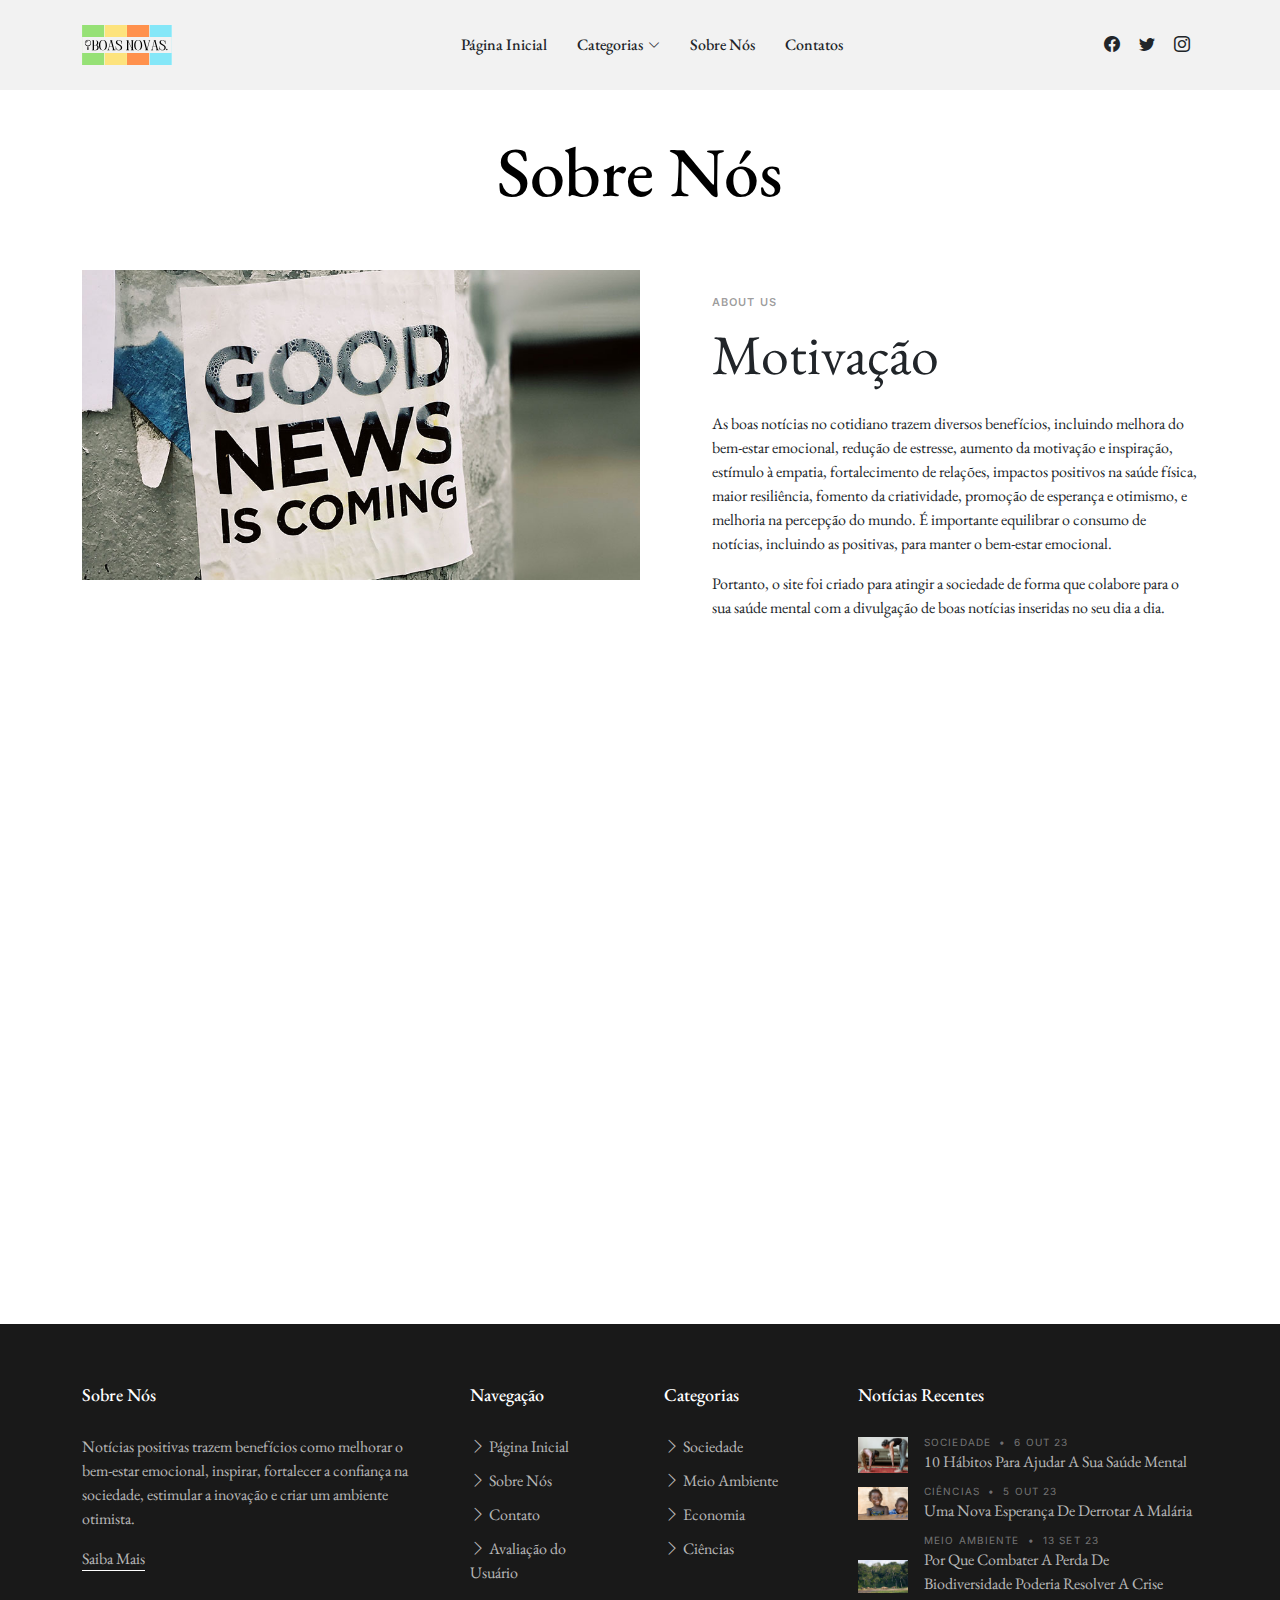
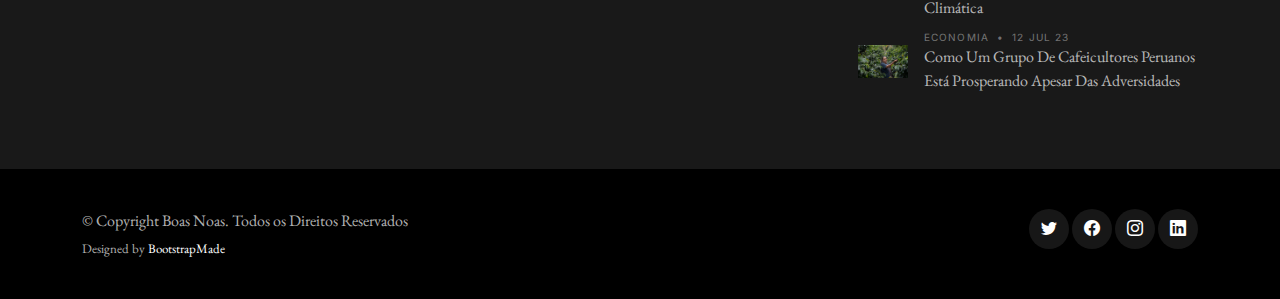
==== commit af0eaef1: "Add files via upload" ====
--- a/about.html
+++ b/about.html
@@ -1,272 +1,273 @@
-<!DOCTYPE html>
-<html lang="en">
-
-<head>
-  <meta charset="utf-8">
-  <meta content="width=device-width, initial-scale=1.0" name="viewport">
-
-  <title>Boas Novas</title>
-  <meta content="" name="description">
-  <meta content="" name="keywords">
-
-  <!-- Favicons -->
-  <link href="assets/img/ícone - boas novas.svg" rel="icon">
-  <link href="assets/img/apple-touch-icon.png" rel="apple-touch-icon">
-
-  <!-- Google Fonts -->
-  <link rel="preconnect" href="https://fonts.googleapis.com">
-  <link rel="preconnect" href="https://fonts.gstatic.com" crossorigin>
-  <link href="https://fonts.googleapis.com/css2?family=EB+Garamond:wght@400;500&family=Inter:wght@400;500&family=Playfair+Display:ital,wght@0,400;0,700;1,400;1,700&display=swap" rel="stylesheet">
-
-  <!-- Vendor CSS Files -->
-  <link href="assets/vendor/bootstrap/css/bootstrap.min.css" rel="stylesheet">
-  <link href="assets/vendor/bootstrap-icons/bootstrap-icons.css" rel="stylesheet">
-  <link href="assets/vendor/swiper/swiper-bundle.min.css" rel="stylesheet">
-  <link href="assets/vendor/glightbox/css/glightbox.min.css" rel="stylesheet">
-  <link href="assets/vendor/aos/aos.css" rel="stylesheet">
-
-  <!-- Template Main CSS Files -->
-  <link href="assets/css/variables.css" rel="stylesheet">
-  <link href="assets/css/main.css" rel="stylesheet">
-
-  <!-- =======================================================
-  * Template Name: ZenBlog
-  * Updated: Sep 18 2023 with Bootstrap v5.3.2
-  * Template URL: https://bootstrapmade.com/zenblog-bootstrap-blog-template/
-  * Author: BootstrapMade.com
-  * License: https:///bootstrapmade.com/license/
-  ======================================================== -->
-</head>
-
-<body>
-
-  <!-- ======= Header ======= -->
-  <header id="header" class="header d-flex align-items-center fixed-top">
-    <div class="container-fluid container-xl d-flex align-items-center justify-content-between">
-
-      <a href="index.html" class="logo d-flex align-items-center">
-        <img src="assets/img/logo - boas novas.svg" alt="">
-      </a>
-
-      <nav id="navbar" class="navbar">
-        <ul>
-          <li><a href="index.html">Página Inicial</a></li>
-          <li class="dropdown"><a href="#"><span>Categorias</span> <i class="bi bi-chevron-down dropdown-indicator"></i></a>
-            <ul>
-              <li><a href="sociedade.html">Sociedade</a></li>
-              <li><a href="meioambiente.html">Meio Ambiente</a></li>
-              <li><a href="economia.html">Economia</a></li>
-              <li><a href="ciencias.html">Ciências</a></li>
-            </ul>
-          </li>
-
-          <li><a href="about.html">Sobre Nós</a></li>
-          <li><a href="contact.html">Contatos</a></li>
-        </ul>
-      </nav><!-- .navbar -->
-
-      <div class="position-relative">
-        <a href="https://www.facebook.com/positive.news.uk/" class="mx-2"><span class="bi-facebook"></span></a>
-        <a href="https://twitter.com/PositiveNewsUK" class="mx-2"><span class="bi-twitter"></span></a>
-        <a href="https://www.instagram.com/positivenewsuk/?utm_source=ig_web_button_share_sheet&igshid=OGQ5ZDc2ODk2ZA==" class="mx-2"><span class="bi-instagram"></span></a>
-
-      </div>
-
-    </div>
-
-  </header><!-- End Header --><!-- End Header -->
-
-  <main id="main">
-    <section>
-      <div class="container" data-aos="fade-up">
-        <div class="row">
-          <div class="col-lg-12 text-center mb-5">
-            <h1 class="page-title">Sobre Nós</h1>
-          </div>
-        </div>
-
-        <div class="row mb-5">
-
-          <div class="d-md-flex post-entry-2 half">
-            <a href="#" class="me-4 thumbnail">
-              <img src="assets/img/sobre nos.jpg" alt="" class="img-fluid">
-            </a>
-            <div class="ps-md-5 mt-4 mt-md-0">
-              <div class="post-meta mt-4">About us</div>
-              <h2 class="mb-4 display-4">Motivação</h2>
-
-              <p>As boas notícias no cotidiano trazem diversos benefícios, incluindo melhora do bem-estar emocional, redução de estresse, aumento da motivação e inspiração, estímulo à empatia, fortalecimento de relações, impactos positivos na saúde física, maior resiliência, fomento da criatividade, promoção de esperança e otimismo, e melhoria na percepção do mundo. É importante equilibrar o consumo de notícias, incluindo as positivas, para manter o bem-estar emocional.</p>
-              <p>Portanto, o site foi criado para atingir a sociedade de forma que colabore para o sua saúde mental com a divulgação de boas notícias inseridas no seu dia a dia.</p>
-            </div>
-          </div>
-
-        </div>
-
-      </div>
-    </section>
-
-    <section>
-      <div class="container" data-aos="fade-up">
-        <div class="row">
-          <div class="col-12 text-center mb-5">
-            <div class="row justify-content-center">
-              <div class="col-lg-6">
-                <h2 class="display-4">Desenvolvedores</h2>
-                <p>Nosso site foi idealizado e desenvolvido por um grupo de alunos do 4° ano de Informática</p>
-              </div>
-            </div>
-          </div>
-          <div class="col-lg-4 text-center mb-5">
-            <img src="assets/img/person-1.jpg" alt="" class="img-fluid rounded-circle w-50 mb-4">
-            <h4>Carlos Sergio</h4>
-            <span class="d-block mb-3 text-uppercase">Founder &amp; CEO</span>
-          </div>
-          <div class="col-lg-4 text-center mb-5">
-            <img src="assets/img/person-2.jpg" alt="" class="img-fluid rounded-circle w-50 mb-4">
-            <h4>Maria Luiza</h4>
-            <span class="d-block mb-3 text-uppercase">Founder, VP</span>
-          </div>
-          <div class="col-lg-4 text-center mb-5">
-            <img src="assets/img/person-3.jpg" alt="" class="img-fluid rounded-circle w-50 mb-4">
-            <h4>Pedro Vitor</h4>
-            <span class="d-block mb-3 text-uppercase">Editor Staff</span>
-          </div>
-        </div>
-      </div>
-    </section>
-
-  </main><!-- End #main -->
-
-  <!-- ======= Footer ======= -->
-  <footer id="footer" class="footer">
-
-    <div class="footer-content">
-      <div class="container">
-
-        <div class="row g-5">
-          <div class="col-lg-4">
-            <h3 class="footer-heading">Sobre Nós</h3>
-            <p>Notícias positivas trazem benefícios como melhorar o bem-estar emocional, inspirar, fortalecer a confiança na sociedade, estimular a inovação e criar um ambiente otimista.</p>
-            <p><a href="about.html" class="footer-link-more">Saiba Mais</a></p>
-          </div>
-          <div class="col-6 col-lg-2">
-            <h3 class="footer-heading">Navegação</h3>
-            <ul class="footer-links list-unstyled">
-              <li><a href="index.html"><i class="bi bi-chevron-right"></i> Página Inicial</a></li>
-              <li><a href="about.html"><i class="bi bi-chevron-right"></i> Sobre Nós</a></li>
-              <li><a href="contact.html"><i class="bi bi-chevron-right"></i> Contato</a></li>
-            </ul>
-          </div>
-          <div class="col-6 col-lg-2">
-            <h3 class="footer-heading">Categorias</h3>
-            <ul class="footer-links list-unstyled">
-              <li><a href="sociedade.html"><i class="bi bi-chevron-right"></i> Sociedade </a></li>
-              <li><a href="meioambiente.html"><i class="bi bi-chevron-right"></i> Meio Ambiente </a></li>
-              <li><a href="economia.html"><i class="bi bi-chevron-right"></i> Economia </a></li>
-              <li><a href="ciencias.html"><i class="bi bi-chevron-right"></i> Ciências </a></li>
-
-            </ul>
-          </div>
-
-          <div class="col-lg-4">
-            <h3 class="footer-heading">Notícias Recentes</h3>
-
-            <ul class="footer-links footer-blog-entry list-unstyled">
-              <li>
-                <a href="single-post.html" class="d-flex align-items-center">
-                  <img src="assets/img/post-landscape-1.jpg" alt="" class="img-fluid me-3">
-                  <div>
-                    <div class="post-meta d-block"><span class="date">Sociedade</span> <span class="mx-1">&bullet;</span> <span>6 OUT 23</span></div>
-                    <span>10 Hábitos Para Ajudar A Sua Saúde Mental</span>
-                  </div>
-                </a>
-              </li>
-
-              <li>
-                <a href="single-post.html" class="d-flex align-items-center">
-                  <img src="assets/img/post-landscape-2.jpg" alt="" class="img-fluid me-3">
-                  <div>
-                    <div class="post-meta d-block"><span class="date">Ciências</span> <span class="mx-1">&bullet;</span> <span>5 OUT 23</span></div>
-                    <span>Uma Nova Esperança De Derrotar A Malária</span>
-                  </div>
-                </a>
-              </li>
-
-              <li>
-                <a href="single-post.html" class="d-flex align-items-center">
-                  <img src="assets/img/post-landscape-5.jpg" alt="" class="img-fluid me-3">
-                  <div>
-                    <div class="post-meta d-block"><span class="date">Meio Ambiente</span> <span class="mx-1">&bullet;</span> <span>13 SET 23</span></div>
-                    <span>Por Que Combater A Perda De Biodiversidade Poderia Resolver A Crise Climática</span>
-                  </div>
-                </a>
-              </li>
-
-              <li>
-                <a href="single-post.html" class="d-flex align-items-center">
-                  <img src="assets/img/post-landscape-7.jpg" alt="" class="img-fluid me-3">
-                  <div>
-                    <div class="post-meta d-block"><span class="date">Economia</span> <span class="mx-1">&bullet;</span> <span>12 JUL 23</span></div>
-                    <span>Como Um Grupo De Cafeicultores Peruanos Está Prosperando Apesar Das Adversidades</span>
-                  </div>
-                </a>
-              </li>
-
-            </ul>
-
-          </div>
-        </div>
-      </div>
-    </div>
-
-    <div class="footer-legal">
-      <div class="container">
-
-        <div class="row justify-content-between">
-          <div class="col-md-6 text-center text-md-start mb-3 mb-md-0">
-            <div class="copyright">
-              © Copyright <strong><span>Boas Noas</span></strong>. Todos os Direitos Reservados
-            </div>
-
-            <div class="credits">
-              <!-- All the links in the footer should remain intact. -->
-              <!-- You can delete the links only if you purchased the pro version. -->
-              <!-- Licensing information: https://bootstrapmade.com/license/ -->
-              <!-- Purchase the pro version with working PHP/AJAX contact form: https://bootstrapmade.com/herobiz-bootstrap-business-template/ -->
-              Designed by <a href="https://bootstrapmade.com/">BootstrapMade</a>
-            </div>
-
-          </div>
-
-          <div class="col-md-6">
-            <div class="social-links mb-3 mb-lg-0 text-center text-md-end">
-              <a href="https://twitter.com/PositiveNewsUK" class="twitter"><i class="bi bi-twitter"></i></a>
-              <a href="https://www.facebook.com/positive.news.uk/" class="facebook"><i class="bi bi-facebook"></i></a>
-              <a href="https://www.instagram.com/positivenewsuk/" class="instagram"><i class="bi bi-instagram"></i></a>
-              <a href="https://www.linkedin.com/company/positivenews" class="linkedin"><i class="bi bi-linkedin"></i></a>
-            </div>
-
-          </div>
-
-        </div>
-
-      </div>
-    </div>
-
-  </footer>
-
-  <a href="#" class="scroll-top d-flex align-items-center justify-content-center"><i class="bi bi-arrow-up-short"></i></a>
-
-  <!-- Vendor JS Files -->
-  <script src="assets/vendor/bootstrap/js/bootstrap.bundle.min.js"></script>
-  <script src="assets/vendor/swiper/swiper-bundle.min.js"></script>
-  <script src="assets/vendor/glightbox/js/glightbox.min.js"></script>
-  <script src="assets/vendor/aos/aos.js"></script>
-  <script src="assets/vendor/php-email-form/validate.js"></script>
-
-  <!-- Template Main JS File -->
-  <script src="assets/js/main.js"></script>
-
-</body>
-
+<!DOCTYPE html>
+<html lang="en">
+
+<head>
+  <meta charset="utf-8">
+  <meta content="width=device-width, initial-scale=1.0" name="viewport">
+
+  <title>Boas Novas</title>
+  <meta content="" name="description">
+  <meta content="" name="keywords">
+
+  <!-- Favicons -->
+  <link href="assets/img/ícone - boas novas.svg" rel="icon">
+  <link href="assets/img/apple-touch-icon.png" rel="apple-touch-icon">
+
+  <!-- Google Fonts -->
+  <link rel="preconnect" href="https://fonts.googleapis.com">
+  <link rel="preconnect" href="https://fonts.gstatic.com" crossorigin>
+  <link href="https://fonts.googleapis.com/css2?family=EB+Garamond:wght@400;500&family=Inter:wght@400;500&family=Playfair+Display:ital,wght@0,400;0,700;1,400;1,700&display=swap" rel="stylesheet">
+
+  <!-- Vendor CSS Files -->
+  <link href="assets/vendor/bootstrap/css/bootstrap.min.css" rel="stylesheet">
+  <link href="assets/vendor/bootstrap-icons/bootstrap-icons.css" rel="stylesheet">
+  <link href="assets/vendor/swiper/swiper-bundle.min.css" rel="stylesheet">
+  <link href="assets/vendor/glightbox/css/glightbox.min.css" rel="stylesheet">
+  <link href="assets/vendor/aos/aos.css" rel="stylesheet">
+
+  <!-- Template Main CSS Files -->
+  <link href="assets/css/variables.css" rel="stylesheet">
+  <link href="assets/css/main.css" rel="stylesheet">
+
+  <!-- =======================================================
+  * Template Name: ZenBlog
+  * Updated: Sep 18 2023 with Bootstrap v5.3.2
+  * Template URL: https://bootstrapmade.com/zenblog-bootstrap-blog-template/
+  * Author: BootstrapMade.com
+  * License: https:///bootstrapmade.com/license/
+  ======================================================== -->
+</head>
+
+<body>
+
+  <!-- ======= Header ======= -->
+  <header id="header" class="header d-flex align-items-center fixed-top">
+    <div class="container-fluid container-xl d-flex align-items-center justify-content-between">
+
+      <a href="index.html" class="logo d-flex align-items-center">
+        <img src="assets/img/logo - boas novas.svg" alt="">
+      </a>
+
+      <nav id="navbar" class="navbar">
+        <ul>
+          <li><a href="index.html">Página Inicial</a></li>
+          <li class="dropdown"><a href="#"><span>Categorias</span> <i class="bi bi-chevron-down dropdown-indicator"></i></a>
+            <ul>
+              <li><a href="sociedade.html">Sociedade</a></li>
+              <li><a href="meioambiente.html">Meio Ambiente</a></li>
+              <li><a href="economia.html">Economia</a></li>
+              <li><a href="ciencias.html">Ciências</a></li>
+            </ul>
+          </li>
+
+          <li><a href="about.html">Sobre Nós</a></li>
+          <li><a href="contact.html">Contatos</a></li>
+        </ul>
+      </nav><!-- .navbar -->
+
+      <div class="position-relative">
+        <a href="https://www.facebook.com/positive.news.uk/" class="mx-2"><span class="bi-facebook"></span></a>
+        <a href="https://twitter.com/PositiveNewsUK" class="mx-2"><span class="bi-twitter"></span></a>
+        <a href="https://www.instagram.com/positivenewsuk/?utm_source=ig_web_button_share_sheet&igshid=OGQ5ZDc2ODk2ZA==" class="mx-2"><span class="bi-instagram"></span></a>
+
+      </div>
+
+    </div>
+
+  </header><!-- End Header --><!-- End Header -->
+
+  <main id="main">
+    <section>
+      <div class="container" data-aos="fade-up">
+        <div class="row">
+          <div class="col-lg-12 text-center mb-5">
+            <h1 class="page-title">Sobre Nós</h1>
+          </div>
+        </div>
+
+        <div class="row mb-5">
+
+          <div class="d-md-flex post-entry-2 half">
+            <a href="#" class="me-4 thumbnail">
+              <img src="assets/img/sobre nos.jpg" alt="" class="img-fluid">
+            </a>
+            <div class="ps-md-5 mt-4 mt-md-0">
+              <div class="post-meta mt-4">About us</div>
+              <h2 class="mb-4 display-4">Motivação</h2>
+
+              <p>As boas notícias no cotidiano trazem diversos benefícios, incluindo melhora do bem-estar emocional, redução de estresse, aumento da motivação e inspiração, estímulo à empatia, fortalecimento de relações, impactos positivos na saúde física, maior resiliência, fomento da criatividade, promoção de esperança e otimismo, e melhoria na percepção do mundo. É importante equilibrar o consumo de notícias, incluindo as positivas, para manter o bem-estar emocional.</p>
+              <p>Portanto, o site foi criado para atingir a sociedade de forma que colabore para o sua saúde mental com a divulgação de boas notícias inseridas no seu dia a dia.</p>
+            </div>
+          </div>
+
+        </div>
+
+      </div>
+    </section>
+
+    <section>
+      <div class="container" data-aos="fade-up">
+        <div class="row">
+          <div class="col-12 text-center mb-5">
+            <div class="row justify-content-center">
+              <div class="col-lg-6">
+                <h2 class="display-4">Desenvolvedores</h2>
+                <p>Nosso site foi idealizado e desenvolvido por um grupo de alunos do 4° ano de Informática</p>
+              </div>
+            </div>
+          </div>
+          <div class="col-lg-4 text-center mb-5">
+            <img src="assets/img/person-1.jpg" alt="" class="img-fluid rounded-circle w-50 mb-4">
+            <h4>Carlos Sergio</h4>
+            <span class="d-block mb-3 text-uppercase">Founder &amp; CEO</span>
+          </div>
+          <div class="col-lg-4 text-center mb-5">
+            <img src="assets/img/person-3.jpg" alt="" class="img-fluid rounded-circle w-50 mb-4">
+            <h4>Maria Luiza</h4>
+            <span class="d-block mb-3 text-uppercase">Founder, VP</span>
+          </div>
+          <div class="col-lg-4 text-center mb-5">
+            <img src="assets/img/person-2.jpg" alt="" class="img-fluid rounded-circle w-50 mb-4">
+            <h4>Pedro Vitor</h4>
+            <span class="d-block mb-3 text-uppercase">Editor Staff</span>
+          </div>
+        </div>
+      </div>
+    </section>
+
+  </main><!-- End #main -->
+
+  <!-- ======= Footer ======= -->
+  <footer id="footer" class="footer">
+
+    <div class="footer-content">
+      <div class="container">
+
+        <div class="row g-5">
+          <div class="col-lg-4">
+            <h3 class="footer-heading">Sobre Nós</h3>
+            <p>Notícias positivas trazem benefícios como melhorar o bem-estar emocional, inspirar, fortalecer a confiança na sociedade, estimular a inovação e criar um ambiente otimista.</p>
+            <p><a href="about.html" class="footer-link-more">Saiba Mais</a></p>
+          </div>
+          <div class="col-6 col-lg-2">
+            <h3 class="footer-heading">Navegação</h3>
+            <ul class="footer-links list-unstyled">
+              <li><a href="index.html"><i class="bi bi-chevron-right"></i> Página Inicial</a></li>
+              <li><a href="about.html"><i class="bi bi-chevron-right"></i> Sobre Nós</a></li>
+              <li><a href="contact.html"><i class="bi bi-chevron-right"></i> Contato</a></li>
+              <li><a href="avaliacao.html"><i class="bi bi-chevron-right"></i> Avaliação do Usuário</a></li>
+            </ul>
+          </div>
+          <div class="col-6 col-lg-2">
+            <h3 class="footer-heading">Categorias</h3>
+            <ul class="footer-links list-unstyled">
+              <li><a href="sociedade.html"><i class="bi bi-chevron-right"></i> Sociedade </a></li>
+              <li><a href="meioambiente.html"><i class="bi bi-chevron-right"></i> Meio Ambiente </a></li>
+              <li><a href="economia.html"><i class="bi bi-chevron-right"></i> Economia </a></li>
+              <li><a href="ciencias.html"><i class="bi bi-chevron-right"></i> Ciências </a></li>
+
+            </ul>
+          </div>
+
+          <div class="col-lg-4">
+            <h3 class="footer-heading">Notícias Recentes</h3>
+
+            <ul class="footer-links footer-blog-entry list-unstyled">
+              <li>
+                <a href="single-post.html" class="d-flex align-items-center">
+                  <img src="assets/img/post-landscape-1.jpg" alt="" class="img-fluid me-3">
+                  <div>
+                    <div class="post-meta d-block"><span class="date">Sociedade</span> <span class="mx-1">&bullet;</span> <span>6 OUT 23</span></div>
+                    <span>10 Hábitos Para Ajudar A Sua Saúde Mental</span>
+                  </div>
+                </a>
+              </li>
+
+              <li>
+                <a href="single-post.html" class="d-flex align-items-center">
+                  <img src="assets/img/post-landscape-2.jpg" alt="" class="img-fluid me-3">
+                  <div>
+                    <div class="post-meta d-block"><span class="date">Ciências</span> <span class="mx-1">&bullet;</span> <span>5 OUT 23</span></div>
+                    <span>Uma Nova Esperança De Derrotar A Malária</span>
+                  </div>
+                </a>
+              </li>
+
+              <li>
+                <a href="single-post.html" class="d-flex align-items-center">
+                  <img src="assets/img/post-landscape-5.jpg" alt="" class="img-fluid me-3">
+                  <div>
+                    <div class="post-meta d-block"><span class="date">Meio Ambiente</span> <span class="mx-1">&bullet;</span> <span>13 SET 23</span></div>
+                    <span>Por Que Combater A Perda De Biodiversidade Poderia Resolver A Crise Climática</span>
+                  </div>
+                </a>
+              </li>
+
+              <li>
+                <a href="single-post.html" class="d-flex align-items-center">
+                  <img src="assets/img/post-landscape-7.jpg" alt="" class="img-fluid me-3">
+                  <div>
+                    <div class="post-meta d-block"><span class="date">Economia</span> <span class="mx-1">&bullet;</span> <span>12 JUL 23</span></div>
+                    <span>Como Um Grupo De Cafeicultores Peruanos Está Prosperando Apesar Das Adversidades</span>
+                  </div>
+                </a>
+              </li>
+
+            </ul>
+
+          </div>
+        </div>
+      </div>
+    </div>
+
+    <div class="footer-legal">
+      <div class="container">
+
+        <div class="row justify-content-between">
+          <div class="col-md-6 text-center text-md-start mb-3 mb-md-0">
+            <div class="copyright">
+              © Copyright <strong><span>Boas Noas</span></strong>. Todos os Direitos Reservados
+            </div>
+
+            <div class="credits">
+              <!-- All the links in the footer should remain intact. -->
+              <!-- You can delete the links only if you purchased the pro version. -->
+              <!-- Licensing information: https://bootstrapmade.com/license/ -->
+              <!-- Purchase the pro version with working PHP/AJAX contact form: https://bootstrapmade.com/herobiz-bootstrap-business-template/ -->
+              Designed by <a href="https://bootstrapmade.com/">BootstrapMade</a>
+            </div>
+
+          </div>
+
+          <div class="col-md-6">
+            <div class="social-links mb-3 mb-lg-0 text-center text-md-end">
+              <a href="https://twitter.com/PositiveNewsUK" class="twitter"><i class="bi bi-twitter"></i></a>
+              <a href="https://www.facebook.com/positive.news.uk/" class="facebook"><i class="bi bi-facebook"></i></a>
+              <a href="https://www.instagram.com/positivenewsuk/" class="instagram"><i class="bi bi-instagram"></i></a>
+              <a href="https://www.linkedin.com/company/positivenews" class="linkedin"><i class="bi bi-linkedin"></i></a>
+            </div>
+
+          </div>
+
+        </div>
+
+      </div>
+    </div>
+
+  </footer>
+
+  <a href="#" class="scroll-top d-flex align-items-center justify-content-center"><i class="bi bi-arrow-up-short"></i></a>
+
+  <!-- Vendor JS Files -->
+  <script src="assets/vendor/bootstrap/js/bootstrap.bundle.min.js"></script>
+  <script src="assets/vendor/swiper/swiper-bundle.min.js"></script>
+  <script src="assets/vendor/glightbox/js/glightbox.min.js"></script>
+  <script src="assets/vendor/aos/aos.js"></script>
+  <script src="assets/vendor/php-email-form/validate.js"></script>
+
+  <!-- Template Main JS File -->
+  <script src="assets/js/main.js"></script>
+
+</body>
+
 </html>